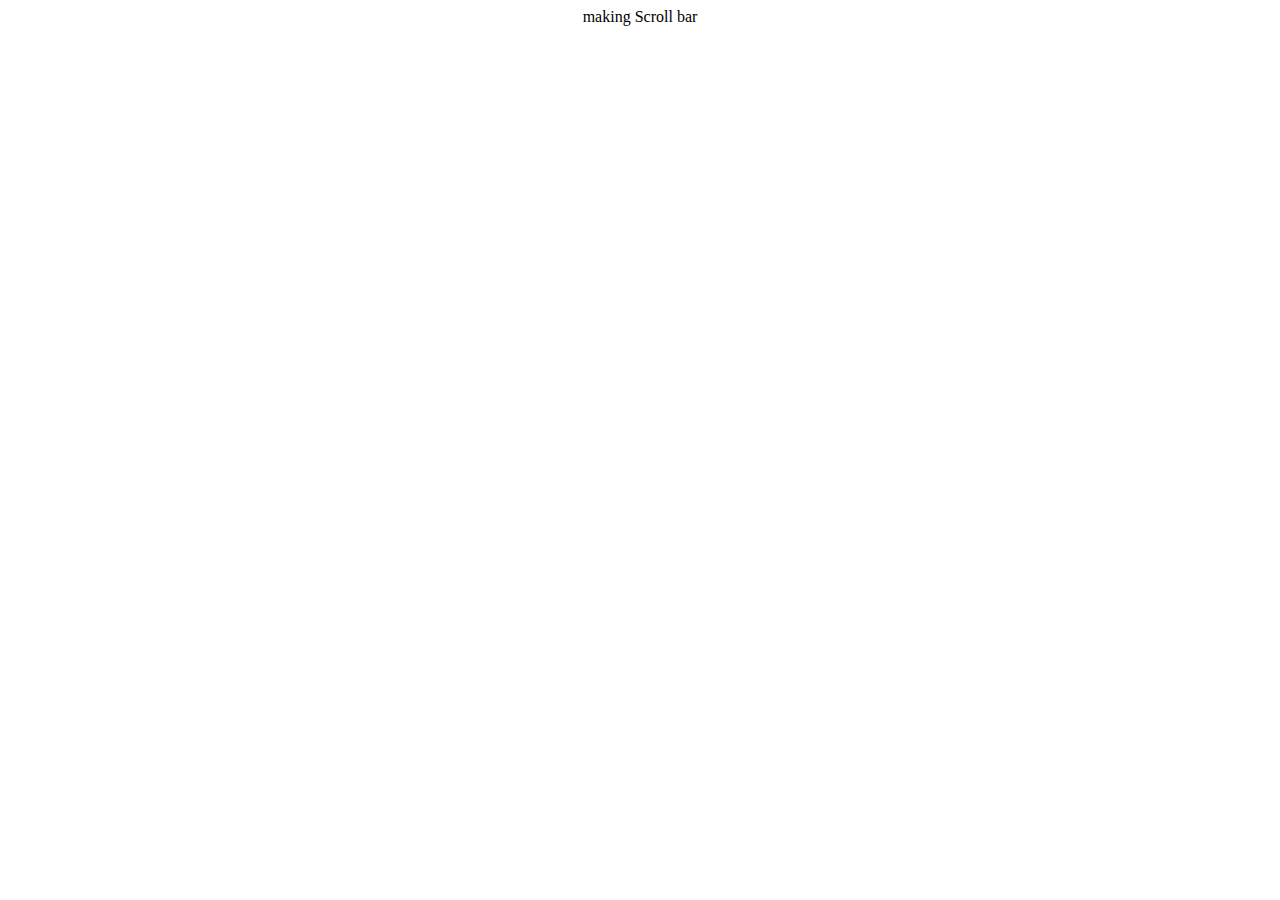
==== Projects_100/3_custom_scrollbar/index.html @ 578fab66 "Created ripository by myself" ====
<!DOCTYPE html>
<html lang="en">
<head>
    <meta charset="UTF-8">
    <meta name="viewport" content="width=device-width, initial-scale=1.0">
    <title>Custom ScrollBar</title>
    <link rel="stylesheet" href="style.css"/>
</head>
<body>
    <h> making Scroll bar </h>
    
</body>
</html>
---- Projects_100/3_custom_scrollbar/style.css ----
*{
    align-items: center;
    text-align: center;
}
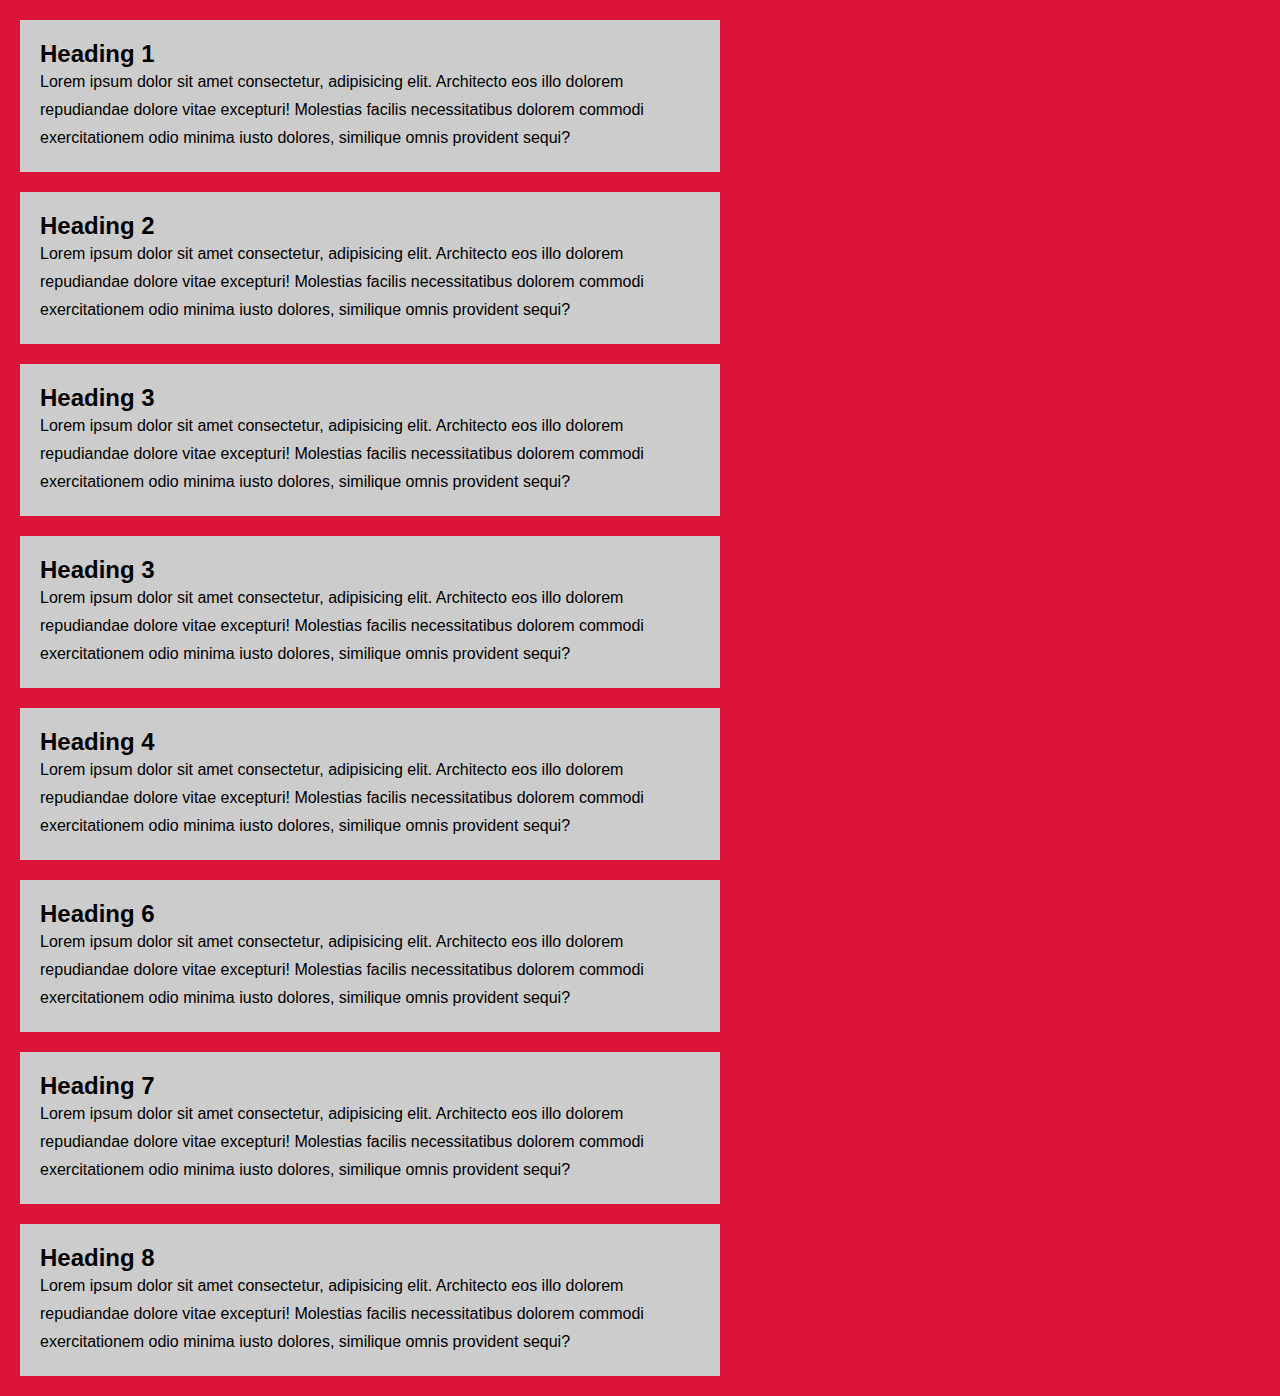
==== commit 9443b236: "done" ====
--- a/Projects_100/3_custom_scrollbar/index.html
+++ b/Projects_100/3_custom_scrollbar/index.html
@@ -4,10 +4,49 @@
     <meta charset="UTF-8">
     <meta name="viewport" content="width=device-width, initial-scale=1.0">
     <title>Custom ScrollBar</title>
-    <link rel="stylesheet" href="style.css"/>
+    <link rel="stylesheet" href="style3.css"/>
 </head>
 <body>
-    <h> making Scroll bar </h>
+    <!-- eki line bar bar likhar jonne ----[section>(.card>h2.card-title+p)*8]---- likhsi 
+    1st: <section></section> tag with its body create hoise
+    2nd: *5 er jonne 8 ta <div></div> create hoise jader [class="card"] name er
+    3rd: each <div class="card"> er vitore 1ta kore <h2 class="h2 card-title"> Heading + <p></p> Paragraph tag create hoise 
+    -->
+    <section>
+        <div class="card">
+            <h2 class="card-title">Heading 1</h2>
+            <p>Lorem ipsum dolor sit amet consectetur, adipisicing elit. Architecto eos illo dolorem repudiandae dolore vitae excepturi! Molestias facilis necessitatibus dolorem commodi exercitationem odio minima iusto dolores, similique omnis provident sequi?</p>
+        </div>
+        <div class="card">
+            <h2 class="card-title">Heading 2</h2>
+            <p>Lorem ipsum dolor sit amet consectetur, adipisicing elit. Architecto eos illo dolorem repudiandae dolore vitae excepturi! Molestias facilis necessitatibus dolorem commodi exercitationem odio minima iusto dolores, similique omnis provident sequi?</p>
+        </div>
+        <div class="card">
+            <h2 class="card-title">Heading 3</h2>
+            <p>Lorem ipsum dolor sit amet consectetur, adipisicing elit. Architecto eos illo dolorem repudiandae dolore vitae excepturi! Molestias facilis necessitatibus dolorem commodi exercitationem odio minima iusto dolores, similique omnis provident sequi?</p>
+        </div>
+        <div class="card">
+            <h2 class="card-title">Heading 3</h2>
+            <p>Lorem ipsum dolor sit amet consectetur, adipisicing elit. Architecto eos illo dolorem repudiandae dolore vitae excepturi! Molestias facilis necessitatibus dolorem commodi exercitationem odio minima iusto dolores, similique omnis provident sequi?</p>
+        </div>
+        <div class="card">
+            <h2 class="card-title">Heading 4</h2>
+            <p>Lorem ipsum dolor sit amet consectetur, adipisicing elit. Architecto eos illo dolorem repudiandae dolore vitae excepturi! Molestias facilis necessitatibus dolorem commodi exercitationem odio minima iusto dolores, similique omnis provident sequi?</p>
+        </div>
+        <div class="card">
+            <h2 class="card-title">Heading 6</h2>
+            <p>Lorem ipsum dolor sit amet consectetur, adipisicing elit. Architecto eos illo dolorem repudiandae dolore vitae excepturi! Molestias facilis necessitatibus dolorem commodi exercitationem odio minima iusto dolores, similique omnis provident sequi?</p>
+        </div>
+        <div class="card">
+            <h2 class="card-title">Heading 7</h2>
+            <p>Lorem ipsum dolor sit amet consectetur, adipisicing elit. Architecto eos illo dolorem repudiandae dolore vitae excepturi! Molestias facilis necessitatibus dolorem commodi exercitationem odio minima iusto dolores, similique omnis provident sequi?</p>
+        </div>
+        <div class="card">
+            <h2 class="card-title">Heading 8</h2>
+            <p>Lorem ipsum dolor sit amet consectetur, adipisicing elit. Architecto eos illo dolorem repudiandae dolore vitae excepturi! Molestias facilis necessitatibus dolorem commodi exercitationem odio minima iusto dolores, similique omnis provident sequi?</p>
+        </div>
+    </section>
+
     
 </body>
 </html>--- a/Projects_100/3_custom_scrollbar/style3.css
+++ b/Projects_100/3_custom_scrollbar/style3.css
@@ -0,0 +1,39 @@
+
+*{
+    padding: 0;
+    margin: 0;
+    box-sizing: border-box;
+    font-family: sans-serif;
+}
+
+body{
+    background: crimson;
+}
+/* ekhane Division shobgular class name = "Card" disi which is same tai shobgular eksathe Styling er jonne .card{} kora hoise */
+
+.card{
+    width: 700px;
+    background: #ccc;
+    padding: 20px;
+    margin: 20px;
+    font-family: sans-serif;
+    line-height: 28px;
+}
+
+/* Scrollbar Styling Code --Ei project tar main code ei part tukui: Making Custom ScrollBar--*/
+
+/*::webkit-scrollbar{
+    background: transparent;
+    width: 7px;
+}
+
+::-webkit-scrollbar-thumb{
+    background-color: linear-gradient(#21d4fd, #b721ff);
+    border-radius: 100px;
+}
+*/
+
+::-webkit-scrollbar{
+    background-color: blue;
+}
+/* Nothing is Changing in Scrollbar. Jhamela koi -.- bal*/